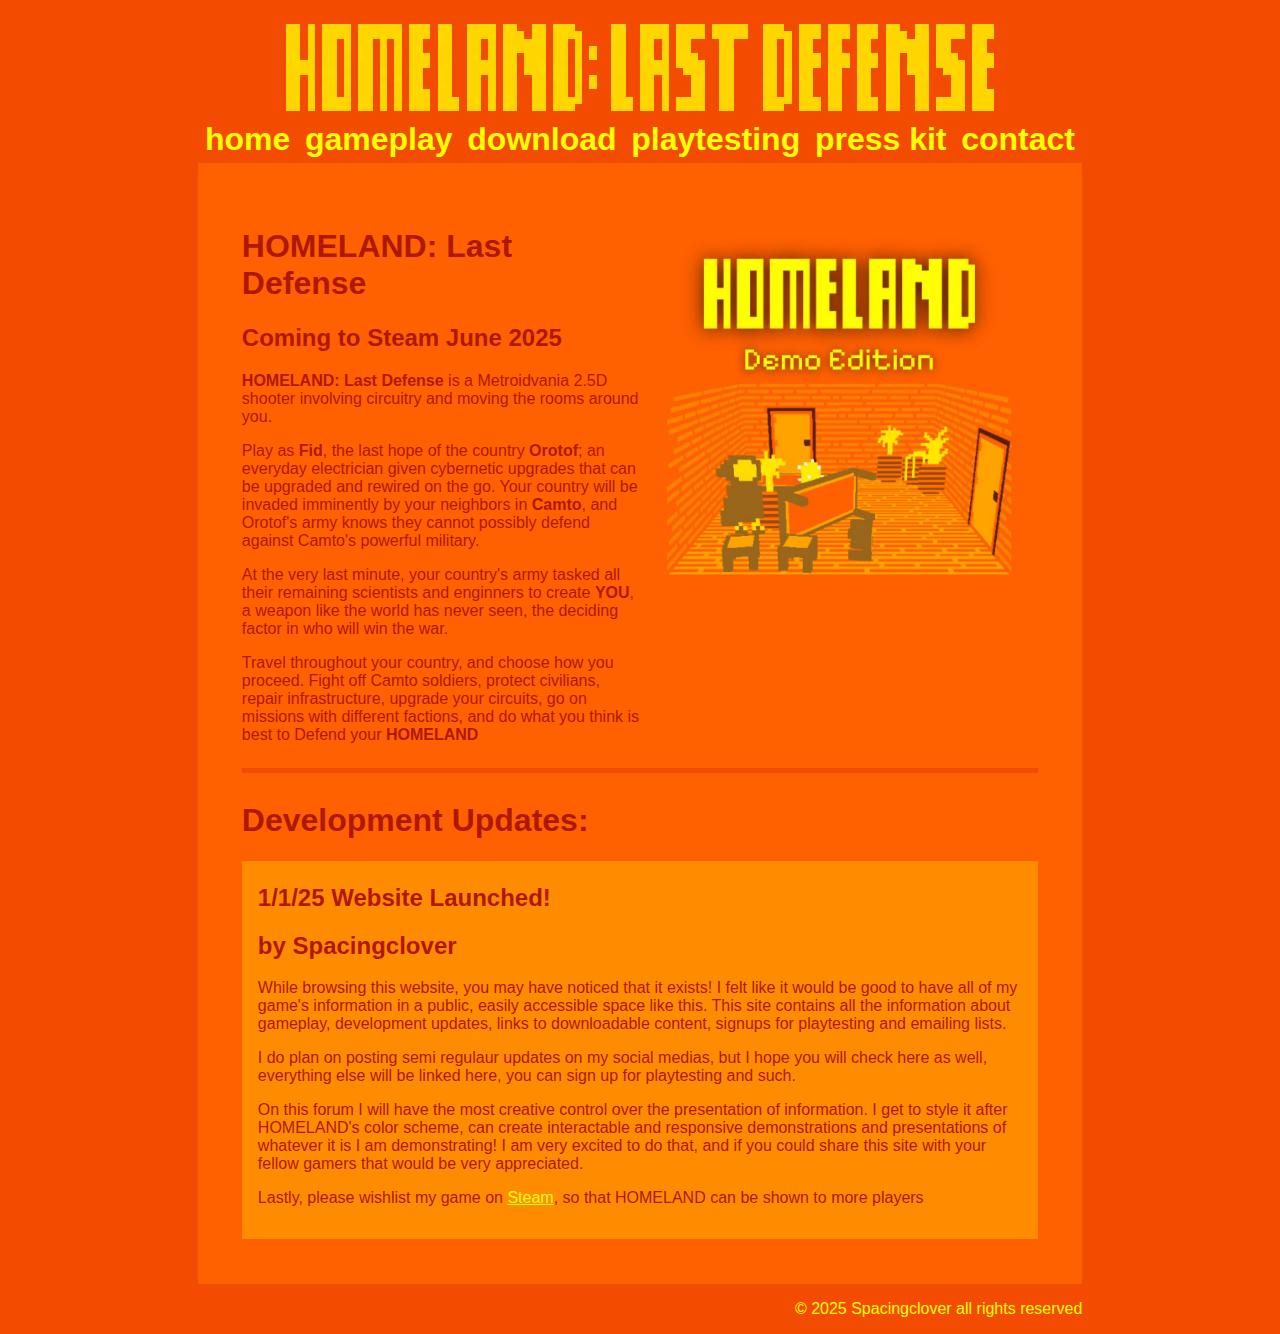
==== index.html @ 163c04c4 "main" ====
<!DOCTYPE html>
<html lang="en">
<meta charset="UTF-8">
<title>HOMELAND: Last Defense</title>
<meta name="viewport" content="width=device-width,initial-scale=1">
<link rel="stylesheet" href="css/style.css">
<link rel="icon" href="images/icon.ico">
<body>

<div id="main">
  <div id="header">
    <img src="images/title2.png" alt="title image" id="title" class="center">
    <div id="navbar" class="flexbox">
    </div> <!-- end navbar -->
  </div> <!-- close header -->
  <div id="content">

    <div class="hbox"> <!-- game pitch -->
      <div class="box">
        <h1>HOMELAND: Last Defense</h1>
        <h2>Coming to Steam June 2025</h2>
        <p><span>HOMELAND: Last Defense</span> is a Metroidvania 2.5D shooter involving circuitry and moving the rooms around you.</p>
        <p>Play as <span>Fid</span>, the last hope of the country <span>Orotof</span>; an everyday electrician given cybernetic upgrades that can be upgraded and rewired on the go. Your country will be invaded imminently by your neighbors in <span>Camto</span>, and Orotof's army knows they cannot possibly defend against Camto's powerful military.</p>
        <p>At the very last minute, your country's army tasked all their remaining scientists and enginners to create <span>YOU</span>, a weapon like the world has never seen, the deciding factor in who will win the war.</p>
        <p>Travel throughout your country, and choose how you proceed. Fight off Camto soldiers, protect civilians, repair infrastructure, upgrade your circuits, go on missions with different factions, and do what you think is best to Defend your <span>HOMELAND</span></p>
      </div>
      <div class="box">
        <img src="images/boxcover.jpg" alt="HOMELAND: Last Defense cover art" style="width:100%;">
      </div>
    </div> <!-- end game pitch -->

    <hr>

    <div class="hbox flexbox"> <!-- dev updates header -->
      <h1>Development Updates:</h1>
    </div> <!-- end dev updates header -->

    <div class="yellowbox"> <!-- dev updates header -->
      <h2>1/1/25 Website Launched!</h2>
      <h2>by Spacingclover</h2>
      <p>While browsing this website, you may have noticed that it exists! I felt like it would be good to have all of my game's information in a public, easily accessible space like this. This site contains all the information about gameplay, development updates, links to downloadable content, signups for playtesting and emailing lists.</p>
      <p>I do plan on posting semi regulaur updates on my social medias, but I hope you will check here as well, everything else will be linked here, you can sign up for playtesting and such.</p>
      <p>On this forum I will have the most creative control over the presentation of information. I get to style it after HOMELAND's color scheme, can create interactable and responsive demonstrations and presentations of whatever it is I am demonstrating! I am very excited to do that, and if you could share this site with your fellow gamers that would be very appreciated.</p>
      <p>Lastly, please wishlist my game on <a href="https://store.steampowered.com/app/3351620/HOMELAND_Last_Defense/" target="_empty">Steam</a>, so that HOMELAND can be shown to more players</p>
    </div> <!-- end dev updates header -->

  </div> <!-- end content -->
  <p style="float:right;color:yellow;">© 2025 Spacingclover all rights reserved</p>
</div> <!-- close main -->


<script src="js/behavior.js"></script>
</body>
</html>
---- css/style.css ----
:root{
  --BACKGROUD-ORANGE:#F34B00;
  --BODY-ORANGE:#FF6100;
  --DARKEST-ORANGE:#B01700;
}

* {
  font-family: arial;
}

body{
  background-color: var(--BACKGROUD-ORANGE);
  padding-top: 1em;
}

p, h1, h2{
  color: var(--DARKEST-ORANGE);
}

li{
  text-decoration-color: var(--DARKEST-ORANGE);
}

a{
  color: yellow;
}

hr{
  background-color: var(--BACKGROUD-ORANGE);
  height: 5px;
  border: none;
}

span{
  font-weight: bold;
}

#main{
  width: 70%;
  height: 100%;
  margin: auto;
}

#header{
  background-color: var(--BACKGROUD-ORANGE);
}

#content{
  background-color: var(--BODY-ORANGE);
  width: 90%;
  height: 100%;
  padding: 5%;
}

#title{
  margin-bottom: 10px;
  filter: brightness(140%);
  image-rendering: pixelated;
  width: 80%;
}

.center {
  display: block;
  margin-left: auto;
  margin-right: auto;
  width: 50%;
}

.flexbox{
  display: flex;
  padding: 0px;
  flex-wrap: wrap;
}

#navbar{
  justify-content: space-around;
  margin-bottom: 5px;
  margin-top: 5px;
}

.navbaritem{
  display: inline;
  text-decoration: none;
  font-size: 2em;
  color: yellow;
}

#surveycontainer{
  height: 100%;
}

.container{
  background-color: var(--BACKGROUD-ORANGE);
  display: inline;
  padding: 10px;
  border-radius: 10px;
  margin: 5px;
}

.letter-anim{
  position: relative;
  display: inline-block;
}

.navbaritem:hover > .letter-anim{
  animation: anim 1s infinite;
  animation-delay: calc(0.1s * var(--i));
}

@keyframes anim {
  0%,50%,100%{
    transform: translateY(0px);
  }
  25%{
    transform: translateY(-10px);
  }
}

.hbox{
  display: flex;
  flex-direction: row;
}

.box{
  flex: 50%;
}

.yellowbox{
  background-color:darkorange;
  padding:0.2em 1em 1em 1em;
}

@media (max-width: 800px) {
  .hbox{
      flex-direction: column;
  }
  #main{
    width: 100%;
  }
  .box{
    flex: 100%;
  }
}
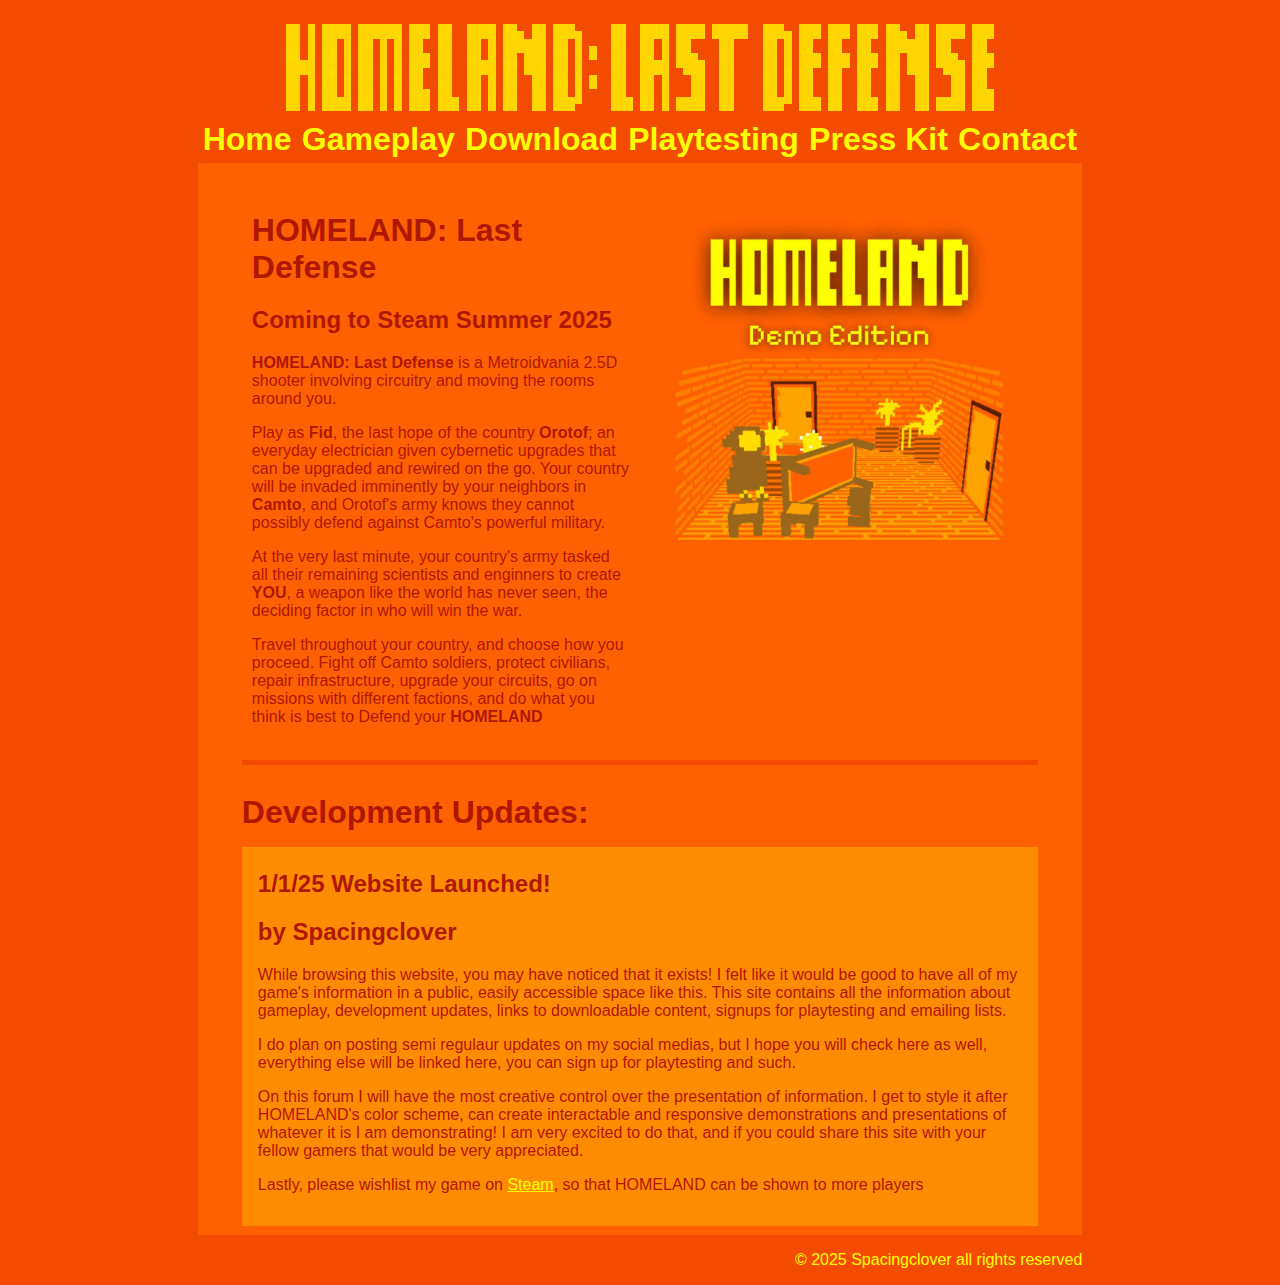
==== commit 731923d2: "main" ====
--- a/index.html
+++ b/index.html
@@ -18,7 +18,7 @@
     <div class="hbox"> <!-- game pitch -->
       <div class="box">
         <h1>HOMELAND: Last Defense</h1>
-        <h2>Coming to Steam June 2025</h2>
+        <h2>Coming to Steam Summer 2025</h2>
         <p><span>HOMELAND: Last Defense</span> is a Metroidvania 2.5D shooter involving circuitry and moving the rooms around you.</p>
         <p>Play as <span>Fid</span>, the last hope of the country <span>Orotof</span>; an everyday electrician given cybernetic upgrades that can be upgraded and rewired on the go. Your country will be invaded imminently by your neighbors in <span>Camto</span>, and Orotof's army knows they cannot possibly defend against Camto's powerful military.</p>
         <p>At the very last minute, your country's army tasked all their remaining scientists and enginners to create <span>YOU</span>, a weapon like the world has never seen, the deciding factor in who will win the war.</p>
--- a/css/style.css
+++ b/css/style.css
@@ -13,8 +13,12 @@
   padding-top: 1em;
 }
 
-p, h1, h2{
+p, h1, h2, h3, ul, li{
   color: var(--DARKEST-ORANGE);
+}
+
+h1{
+  margin-bottom: 0.5em;
 }
 
 li{
@@ -49,7 +53,7 @@
   background-color: var(--BODY-ORANGE);
   width: 90%;
   height: 100%;
-  padding: 5%;
+  padding: 1.1em 5% 1% 5%;
 }
 
 #title{
@@ -123,6 +127,7 @@
 
 .box{
   flex: 50%;
+  padding: 10px;
 }
 
 .yellowbox{
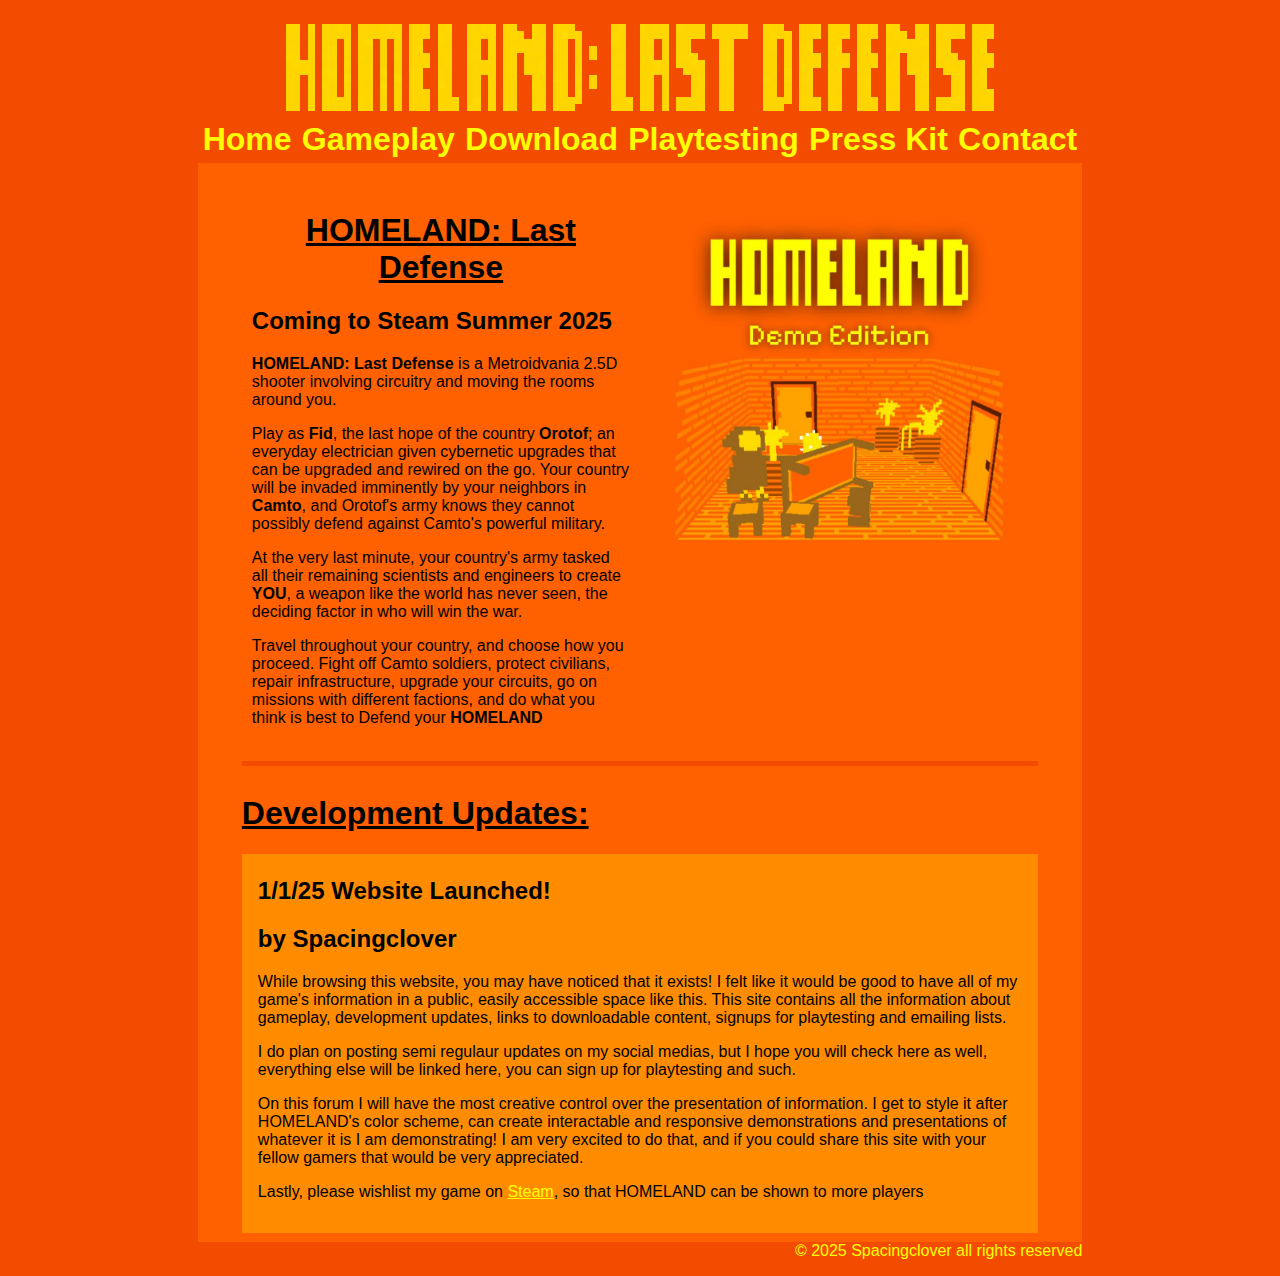
==== commit 77c9f1c8: "main" ====
--- a/index.html
+++ b/index.html
@@ -21,7 +21,7 @@
         <h2>Coming to Steam Summer 2025</h2>
         <p><span>HOMELAND: Last Defense</span> is a Metroidvania 2.5D shooter involving circuitry and moving the rooms around you.</p>
         <p>Play as <span>Fid</span>, the last hope of the country <span>Orotof</span>; an everyday electrician given cybernetic upgrades that can be upgraded and rewired on the go. Your country will be invaded imminently by your neighbors in <span>Camto</span>, and Orotof's army knows they cannot possibly defend against Camto's powerful military.</p>
-        <p>At the very last minute, your country's army tasked all their remaining scientists and enginners to create <span>YOU</span>, a weapon like the world has never seen, the deciding factor in who will win the war.</p>
+        <p>At the very last minute, your country's army tasked all their remaining scientists and engineers to create <span>YOU</span>, a weapon like the world has never seen, the deciding factor in who will win the war.</p>
         <p>Travel throughout your country, and choose how you proceed. Fight off Camto soldiers, protect civilians, repair infrastructure, upgrade your circuits, go on missions with different factions, and do what you think is best to Defend your <span>HOMELAND</span></p>
       </div>
       <div class="box">
--- a/css/style.css
+++ b/css/style.css
@@ -14,11 +14,16 @@
 }
 
 p, h1, h2, h3, ul, li{
-  color: var(--DARKEST-ORANGE);
+  color: black;
+}
+
+p{
+  margin-top: 0px;
 }
 
 h1{
-  margin-bottom: 0.5em;
+  text-align: center;
+  text-decoration: underline;
 }
 
 li{
@@ -137,7 +142,8 @@
 
 @media (max-width: 800px) {
   .hbox{
-      flex-direction: column;
+    display: flex;
+    flex-direction: column;
   }
   #main{
     width: 100%;
@@ -145,4 +151,10 @@
   .box{
     flex: 100%;
   }
+  .a{
+    order: 1;
+  }
+  .b{
+    order: 2;
+  }
 }
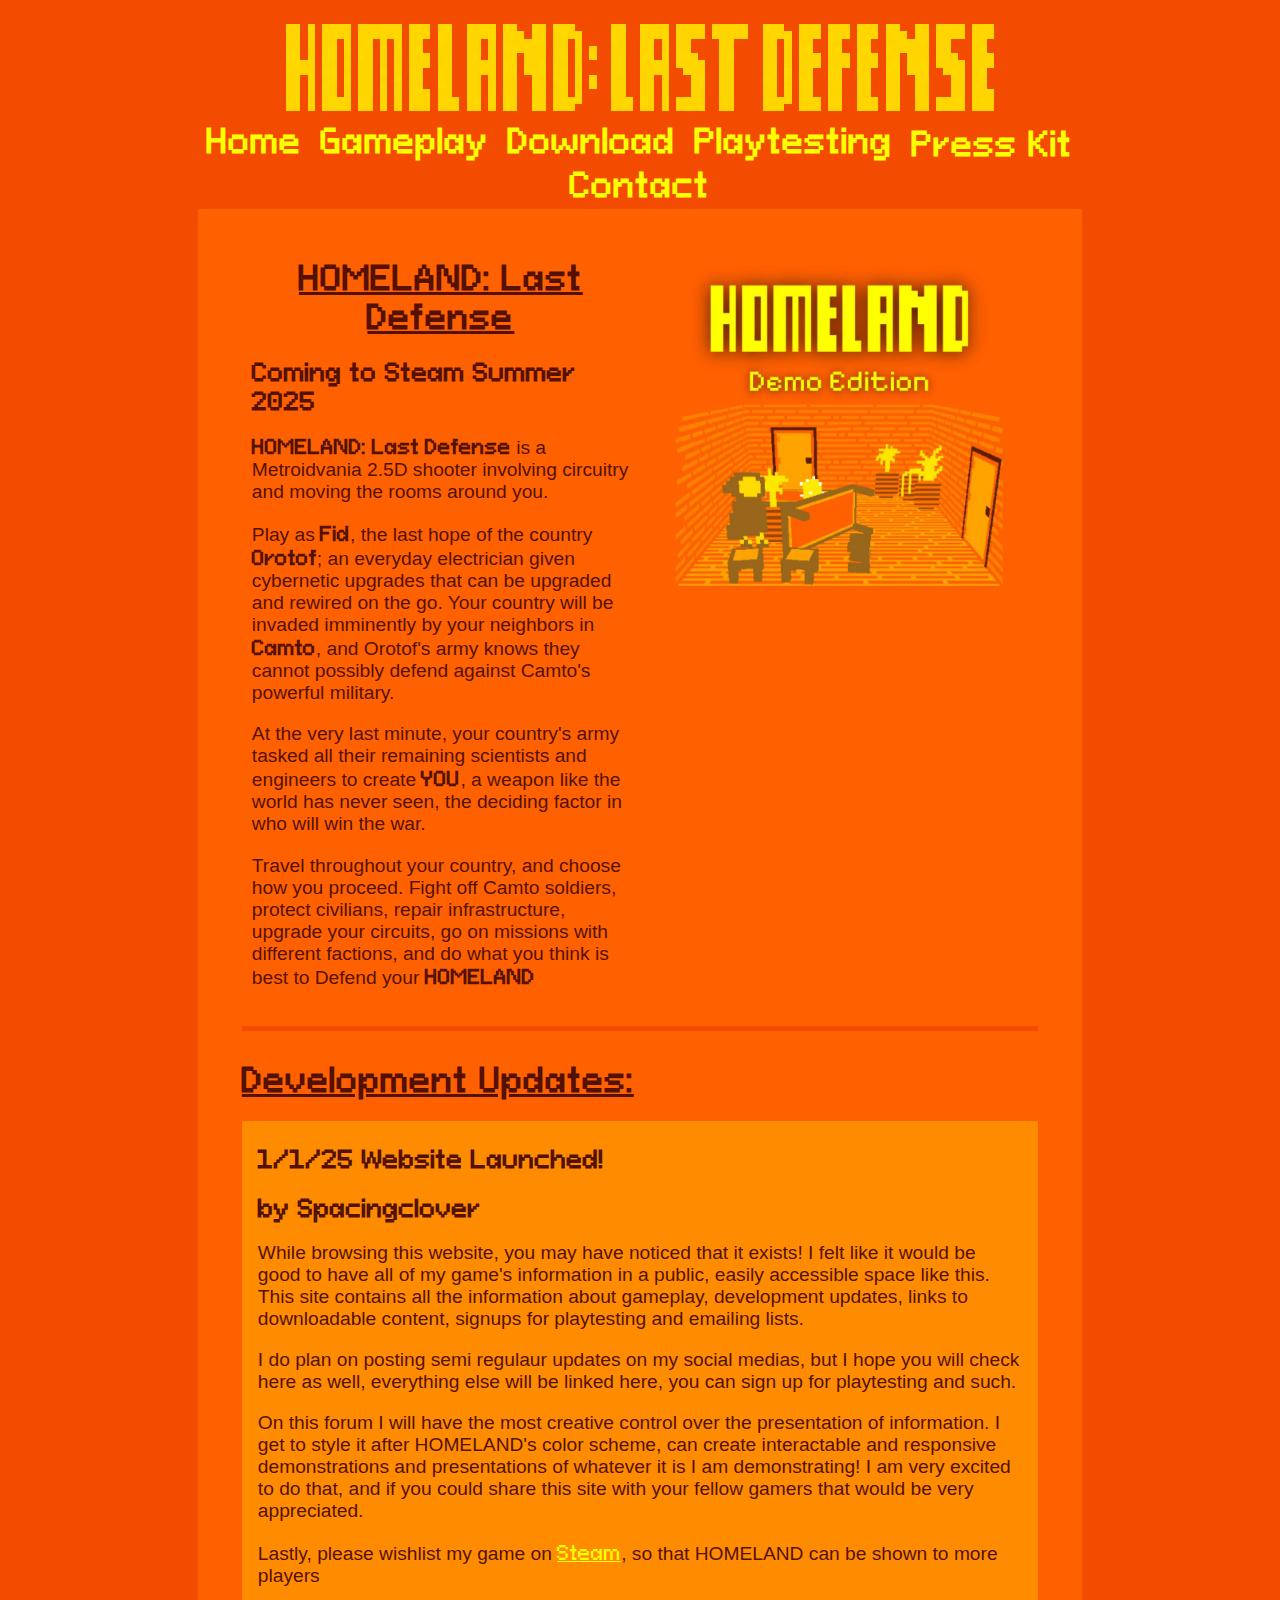
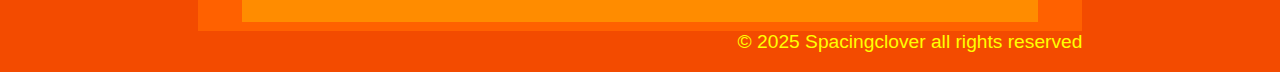
==== commit cc3e58d3: "main" ====
--- a/index.html
+++ b/index.html
@@ -3,6 +3,8 @@
 <meta charset="UTF-8">
 <title>HOMELAND: Last Defense</title>
 <meta name="viewport" content="width=device-width,initial-scale=1">
+<meta name="keywords" content="HOMELAND, Last Defense, Steam, metroidvania">
+<meta name="description" content="HOMELAND: Last Defense is a Metroidvania 2.5D shooter involving circuitry and moving the rooms around you.">
 <link rel="stylesheet" href="css/style.css">
 <link rel="icon" href="images/icon.ico">
 <body>
--- a/css/style.css
+++ b/css/style.css
@@ -5,7 +5,7 @@
 }
 
 * {
-  font-family: arial;
+  font-family: pixeloidsans;
 }
 
 body{
@@ -14,11 +14,14 @@
 }
 
 p, h1, h2, h3, ul, li{
-  color: black;
+  color: #510;
 }
 
 p{
   margin-top: 0px;
+  font-family: sans-serif;
+  color: #510;
+  font-size: 1.2em;
 }
 
 h1{
@@ -32,6 +35,10 @@
 
 a{
   color: yellow;
+}
+
+a:hover{
+  text-shadow:0px 0px 10px yellow;
 }
 
 hr{
@@ -66,6 +73,21 @@
   filter: brightness(140%);
   image-rendering: pixelated;
   width: 80%;
+}
+
+#sidebar{
+  position:fixed;
+  left: 10px;
+  padding: 10px;
+  padding-left: 2px;
+}
+
+#sidebar > h2,li{
+  color: black;
+}
+
+#dyslexia-font-button{
+  margin-left: 1.5em;
 }
 
 .center {
@@ -148,6 +170,9 @@
   #main{
     width: 100%;
   }
+  #sidebar{
+    position: relative;
+  }
   .box{
     flex: 100%;
   }
@@ -157,4 +182,13 @@
   .b{
     order: 2;
   }
+  .navbaritem{
+    font-size: 1.4em;
+    padding: 0.2em;
+  }
 }
+
+@font-face {
+  font-family: pixeloidsans;
+  src: url(../assets/PixeloidSans.ttf);
+}
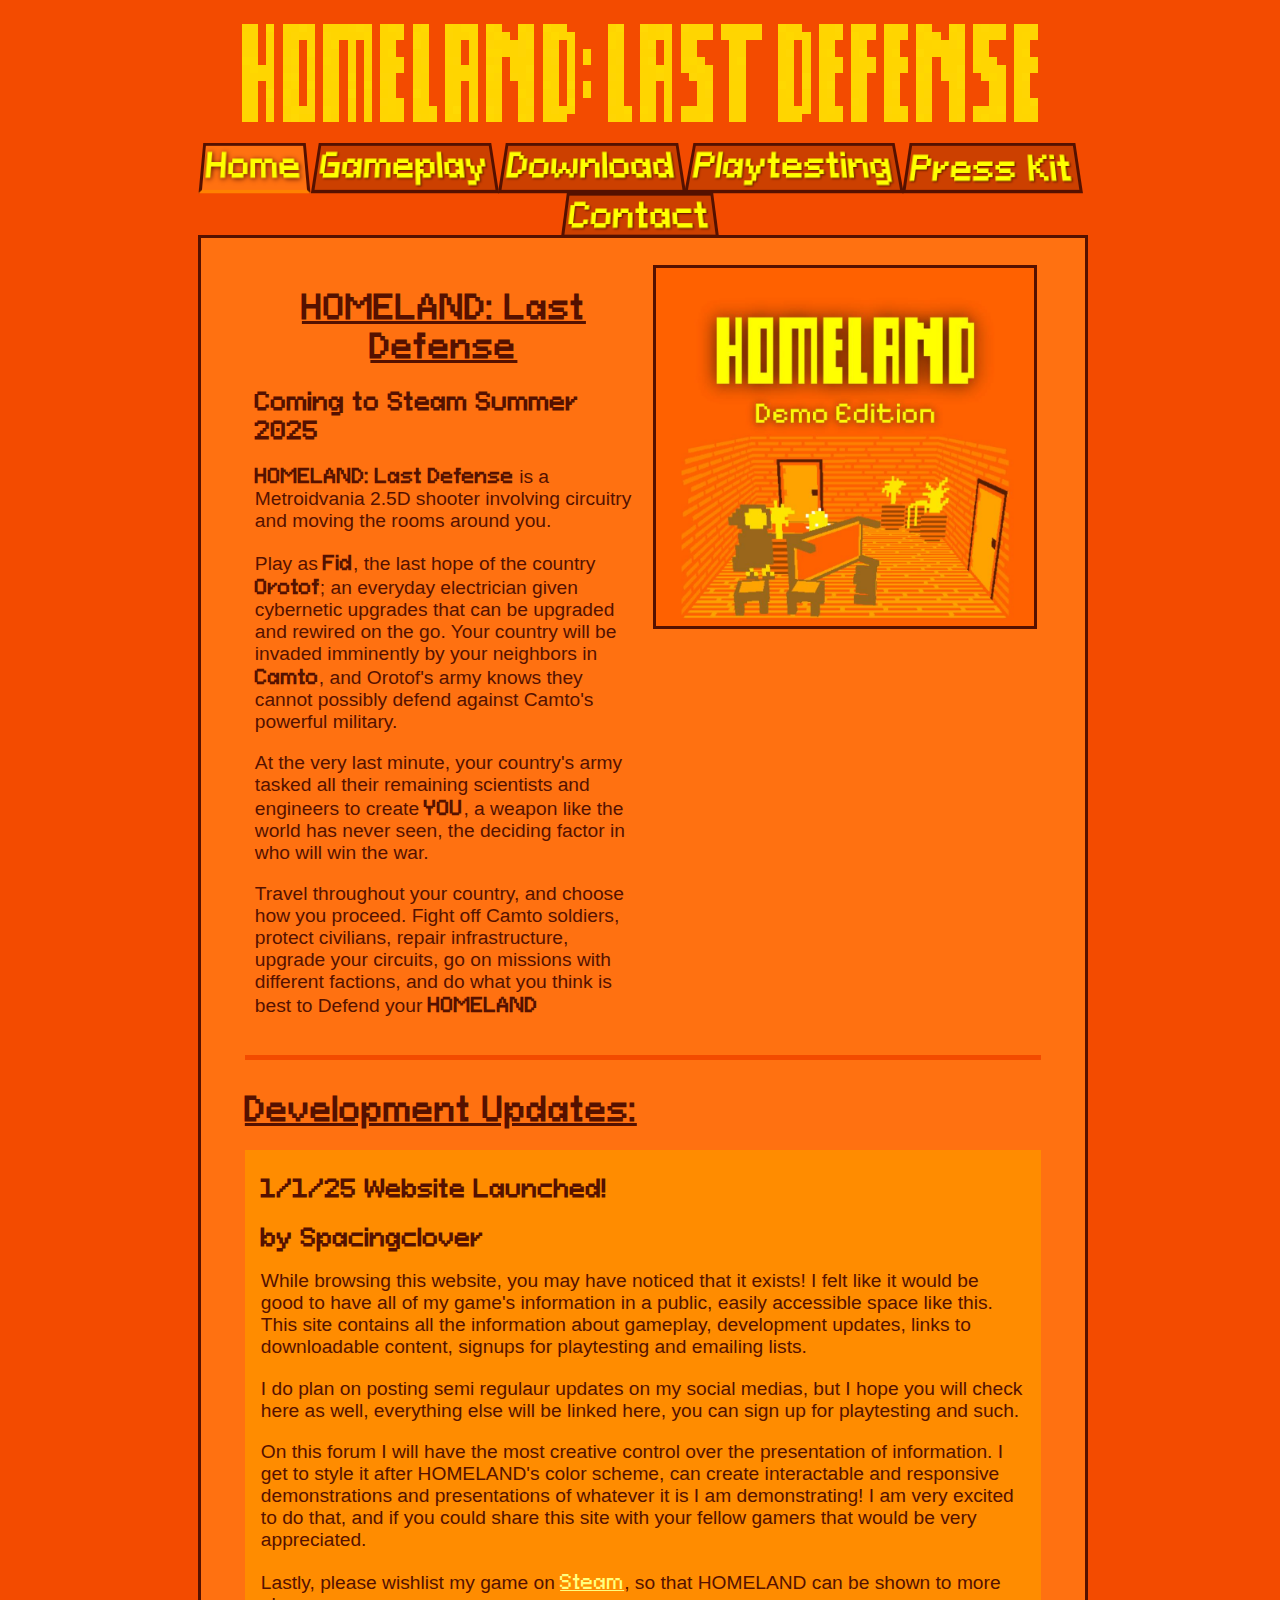
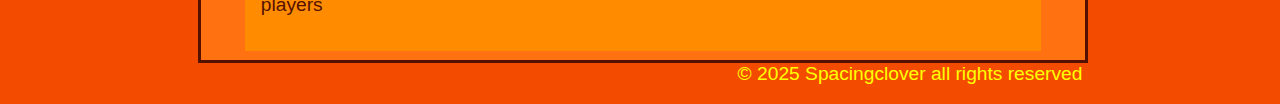
==== commit 770e423b: "updated navbar and theme" ====
--- a/index.html
+++ b/index.html
@@ -5,7 +5,11 @@
 <meta name="viewport" content="width=device-width,initial-scale=1">
 <meta name="keywords" content="HOMELAND, Last Defense, Steam, metroidvania">
 <meta name="description" content="HOMELAND: Last Defense is a Metroidvania 2.5D shooter involving circuitry and moving the rooms around you.">
+<meta name="author" content="Spacingclover">
+<meta name="page_name" content="index">
+<link rel="stylesheet" href="css/native_elements.css">
 <link rel="stylesheet" href="css/style.css">
+<link rel="stylesheet" href="css/classes.css">
 <link rel="icon" href="images/icon.ico">
 <body>
 
--- a/css/native_elements.css
+++ b/css/native_elements.css
@@ -0,0 +1,57 @@
+:root{
+  --BACKGROUD-ORANGE:#F34B00;
+  --BODY-ORANGE:#FF7111;
+  --DARKEST-ORANGE:#B01700;
+}
+
+* {
+  font-family: pixeloidsans;
+}
+
+body{
+  background-color: var(--BACKGROUD-ORANGE);
+  padding-top: 1em;s
+}
+
+p, h1, h2, h3, ul, li{
+  color: #510;
+}
+
+p{
+  margin-top: 0px;
+  font-family: sans-serif;
+  color: #510;
+  font-size: 1.2em;
+}
+
+h1{
+  text-align: center;
+  text-decoration: underline;
+}
+
+li{
+  text-decoration-color: var(--DARKEST-ORANGE);
+}
+
+a{
+  color: #FFFF80;
+}
+
+a:hover{
+  text-shadow:0px 0px 10px yellow;
+}
+
+hr{
+  background-color: var(--BACKGROUD-ORANGE);
+  height: 5px;
+  border: none;
+}
+
+span{
+  font-weight: bold;
+}
+
+.box > img{
+  border-color: #510;
+  border-style: solid;
+}
--- a/css/style.css
+++ b/css/style.css
@@ -1,64 +1,7 @@
-:root{
-  --BACKGROUD-ORANGE:#F34B00;
-  --BODY-ORANGE:#FF6100;
-  --DARKEST-ORANGE:#B01700;
-}
-
-* {
-  font-family: pixeloidsans;
-}
-
-body{
-  background-color: var(--BACKGROUD-ORANGE);
-  padding-top: 1em;
-}
-
-p, h1, h2, h3, ul, li{
-  color: #510;
-}
-
-p{
-  margin-top: 0px;
-  font-family: sans-serif;
-  color: #510;
-  font-size: 1.2em;
-}
-
-h1{
-  text-align: center;
-  text-decoration: underline;
-}
-
-li{
-  text-decoration-color: var(--DARKEST-ORANGE);
-}
-
-a{
-  color: yellow;
-}
-
-a:hover{
-  text-shadow:0px 0px 10px yellow;
-}
-
-hr{
-  background-color: var(--BACKGROUD-ORANGE);
-  height: 5px;
-  border: none;
-}
-
-span{
-  font-weight: bold;
-}
-
 #main{
   width: 70%;
   height: 100%;
   margin: auto;
-}
-
-#header{
-  background-color: var(--BACKGROUD-ORANGE);
 }
 
 #content{
@@ -66,13 +9,21 @@
   width: 90%;
   height: 100%;
   padding: 1.1em 5% 1% 5%;
+  border-color: #510;
+  border-style: solid;
 }
 
 #title{
-  margin-bottom: 10px;
+  margin-bottom: 20px;
   filter: brightness(140%);
   image-rendering: pixelated;
-  width: 80%;
+  width: 90%;
+}
+
+#navbar{
+  justify-content: space-around;
+  margin-top: 5px;
+  margin-bottom: -2px;
 }
 
 #sidebar{
@@ -90,76 +41,8 @@
   margin-left: 1.5em;
 }
 
-.center {
-  display: block;
-  margin-left: auto;
-  margin-right: auto;
-  width: 50%;
-}
-
-.flexbox{
-  display: flex;
-  padding: 0px;
-  flex-wrap: wrap;
-}
-
-#navbar{
-  justify-content: space-around;
-  margin-bottom: 5px;
-  margin-top: 5px;
-}
-
-.navbaritem{
-  display: inline;
-  text-decoration: none;
-  font-size: 2em;
-  color: yellow;
-}
-
 #surveycontainer{
   height: 100%;
-}
-
-.container{
-  background-color: var(--BACKGROUD-ORANGE);
-  display: inline;
-  padding: 10px;
-  border-radius: 10px;
-  margin: 5px;
-}
-
-.letter-anim{
-  position: relative;
-  display: inline-block;
-}
-
-.navbaritem:hover > .letter-anim{
-  animation: anim 1s infinite;
-  animation-delay: calc(0.1s * var(--i));
-}
-
-@keyframes anim {
-  0%,50%,100%{
-    transform: translateY(0px);
-  }
-  25%{
-    transform: translateY(-10px);
-  }
-}
-
-.hbox{
-  display: flex;
-  flex-direction: row;
-}
-
-.box{
-  flex: 50%;
-  padding: 10px;
-}
-
-.yellowbox{
-  background-color:darkorange;
-  padding:0.2em 1em 1em 1em;
 }
 
 @media (max-width: 800px) {
--- a/css/classes.css
+++ b/css/classes.css
@@ -0,0 +1,90 @@
+.center {
+  display: block;
+  margin-left: auto;
+  margin-right: auto;
+  width: 50%;
+}
+
+.flexbox{
+  display: flex;
+  padding: 0px;
+  flex-wrap: wrap;
+}
+
+.navbaritem{
+  display: inline;
+  text-decoration: none;
+  font-size: 2em;
+  color: yellow;
+  background-color: var(--BODY-ORANGE);
+  border-style: solid;
+  border-color: #510;
+  border-bottom-color: #FF8100;
+  padding: 0px 3px 0px 3px;
+  -webkit-user-select: none; /* Safari */
+  -moz-user-select: none; /* Firefox */
+  -ms-user-select: none; /* IE10+/Edge */
+  user-select: none; /* Standard */
+  text-shadow: none;
+  text-shadow: 1px 1px 2px #510;
+  transform: perspective(10px) rotateX(1deg);
+}
+
+.navbaritem:not(.navbaritem-unfocused){
+  text-shadow: 1px 1px 5px #510;
+}
+
+.navbaritem-unfocused{
+  transition: background-color 0.5s;
+  background-color: #CC4000;
+  border-bottom-style: solid;
+  border-bottom-color: #510;
+}
+
+.navbaritem-unfocused:hover{
+  transition: background-color 0.5s;
+  background-color: red;
+  text-shadow: 1px 1px 5px #510;
+}
+
+.container{
+  background-color: var(--BACKGROUD-ORANGE);
+  display: inline;
+  padding: 10px;
+  border-radius: 10px;
+  margin: 5px;
+}
+
+.letter-anim{
+  position: relative;
+  display: inline-block;
+}
+
+.navbaritem:hover > .letter-anim{
+  animation: anim 1s infinite;
+  animation-delay: calc(0.1s * var(--i));
+}
+
+@keyframes anim {
+  0%,50%,100%{
+    transform: translateY(0px);
+  }
+  25%{
+    transform: translateY(-10px);
+  }
+}
+
+.hbox{
+  display: flex;
+  flex-direction: row;
+}
+
+.box{
+  flex: 50%;
+  padding: 10px;
+}
+
+.yellowbox{
+  background-color:darkorange;
+  padding:0.2em 1em 1em 1em;
+}
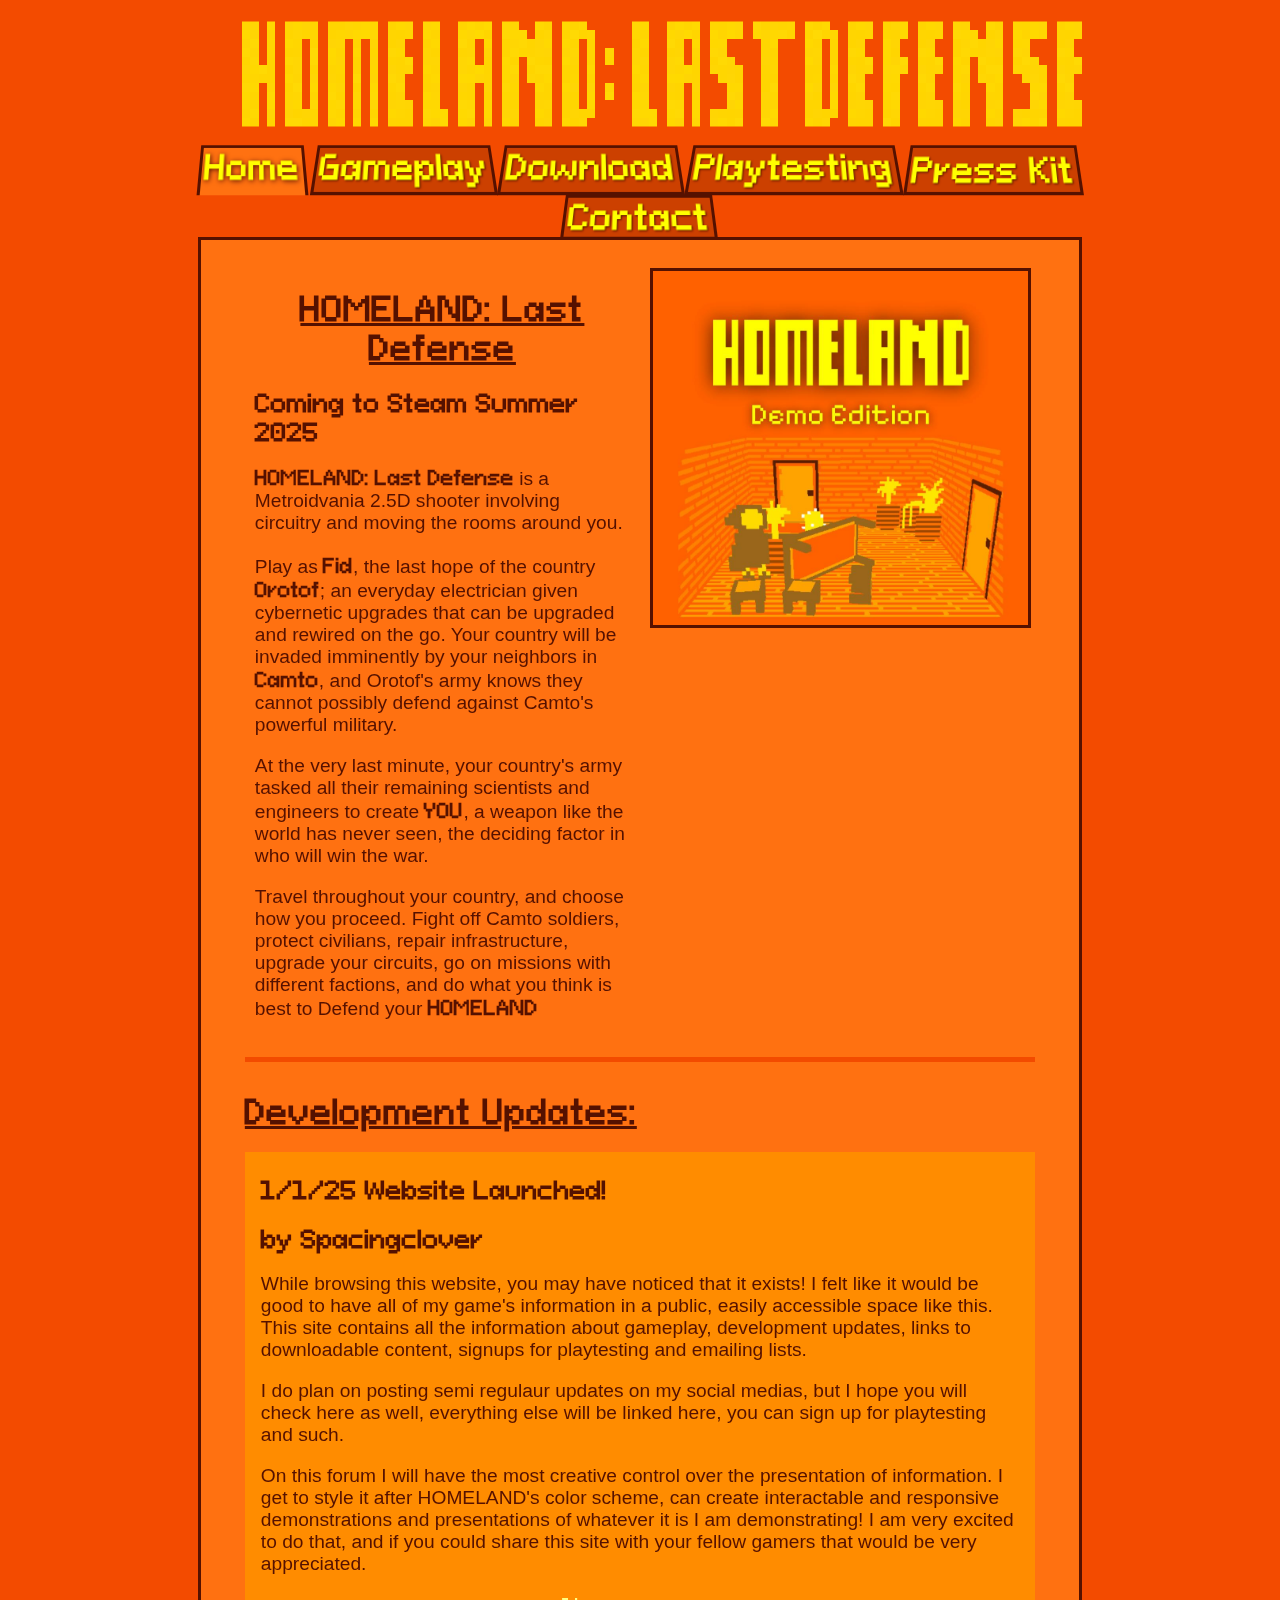
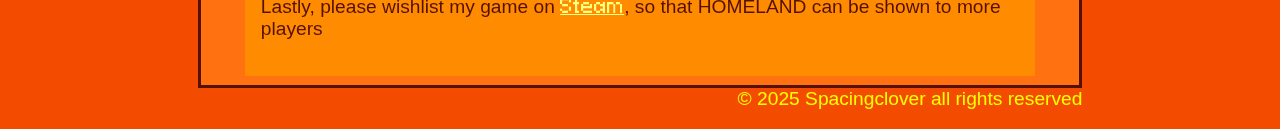
==== commit d4d6a868: "fancy title" ====
--- a/index.html
+++ b/index.html
@@ -13,9 +13,34 @@
 <link rel="icon" href="images/icon.ico">
 <body>
 
+<canvas id="canvas"></canvas>
+
 <div id="main">
   <div id="header">
-    <img src="images/title2.png" alt="title image" id="title" class="center">
+    <!--<img src="images/title2.png" alt="title image" id="title" class="center">-->
+    <div id="title" class="center">
+      <img src="images/h.png" class="titleletter">
+      <img src="images/o.png" class="titleletter">
+      <img src="images/m.png" class="titleletter">
+      <img src="images/e.png" class="titleletter">
+      <img src="images/l.png" class="titleletter">
+      <img src="images/a.png" class="titleletter">
+      <img src="images/n.png" class="titleletter">
+      <img src="images/d.png" class="titleletter">
+      <img src="images/colon.png" class="titleletter">
+      <img src="images/l.png" class="titleletter">
+      <img src="images/a.png" class="titleletter">
+      <img src="images/s.png" class="titleletter">
+      <img src="images/t.png" class="titleletter">
+      <div style="width:10px;"></div>
+      <img src="images/d.png" class="titleletter">
+      <img src="images/e.png" class="titleletter">
+      <img src="images/f.png" class="titleletter">
+      <img src="images/e.png" class="titleletter">
+      <img src="images/n.png" class="titleletter">
+      <img src="images/s.png" class="titleletter">
+      <img src="images/e.png" class="titleletter">
+    </div>
     <div id="navbar" class="flexbox">
     </div> <!-- end navbar -->
   </div> <!-- close header -->
--- a/css/style.css
+++ b/css/style.css
@@ -6,7 +6,6 @@
 
 #content{
   background-color: var(--BODY-ORANGE);
-  width: 90%;
   height: 100%;
   padding: 1.1em 5% 1% 5%;
   border-color: #510;
@@ -15,15 +14,17 @@
 
 #title{
   margin-bottom: 20px;
-  filter: brightness(140%);
-  image-rendering: pixelated;
   width: 90%;
+  display: flex;
 }
 
 #navbar{
   justify-content: space-around;
   margin-top: 5px;
   margin-bottom: -2px;
+  text-align: justify;
+  width: 100.3%;
+  transform: translateX(-2px) translateY(0.1px);
 }
 
 #sidebar{
@@ -75,3 +76,10 @@
   font-family: pixeloidsans;
   src: url(../assets/PixeloidSans.ttf);
 }
+
+#canvas{
+  position:fixed;
+  top:0px;
+  left:0px;
+  z-index:-1;
+}
--- a/css/classes.css
+++ b/css/classes.css
@@ -19,7 +19,7 @@
   background-color: var(--BODY-ORANGE);
   border-style: solid;
   border-color: #510;
-  border-bottom-color: #FF8100;
+  border-bottom-style: none;
   padding: 0px 3px 0px 3px;
   -webkit-user-select: none; /* Safari */
   -moz-user-select: none; /* Firefox */
@@ -88,3 +88,31 @@
   background-color:darkorange;
   padding:0.2em 1em 1em 1em;
 }
+
+.titleletter{
+  flex-grow: 1;
+  height: 100px;
+  margin-right: 10px;
+  filter: brightness(140%);
+  image-rendering: pixelated;
+  transform: scaleY(105%);
+  animation: titleflash 5s infinite;
+  animation-delay: calc(0.1s * var(--i));
+  -webkit-user-select: none; /* Safari */
+  -moz-user-select: none; /* Firefox */
+  -ms-user-select: none; /* IE10+/Edge */
+  user-select: none; /* Standard */
+}
+
+.titleletter:last-child{
+  margin-right: 0px;
+}
+
+@keyframes titleflash {
+  0%,40%,60%,100%{
+    filter: brightness(140%);
+  }
+  45%,55%{
+    filter: brightness(1000%) drop-shadow(0px 0px 5px yellow);
+  }
+}
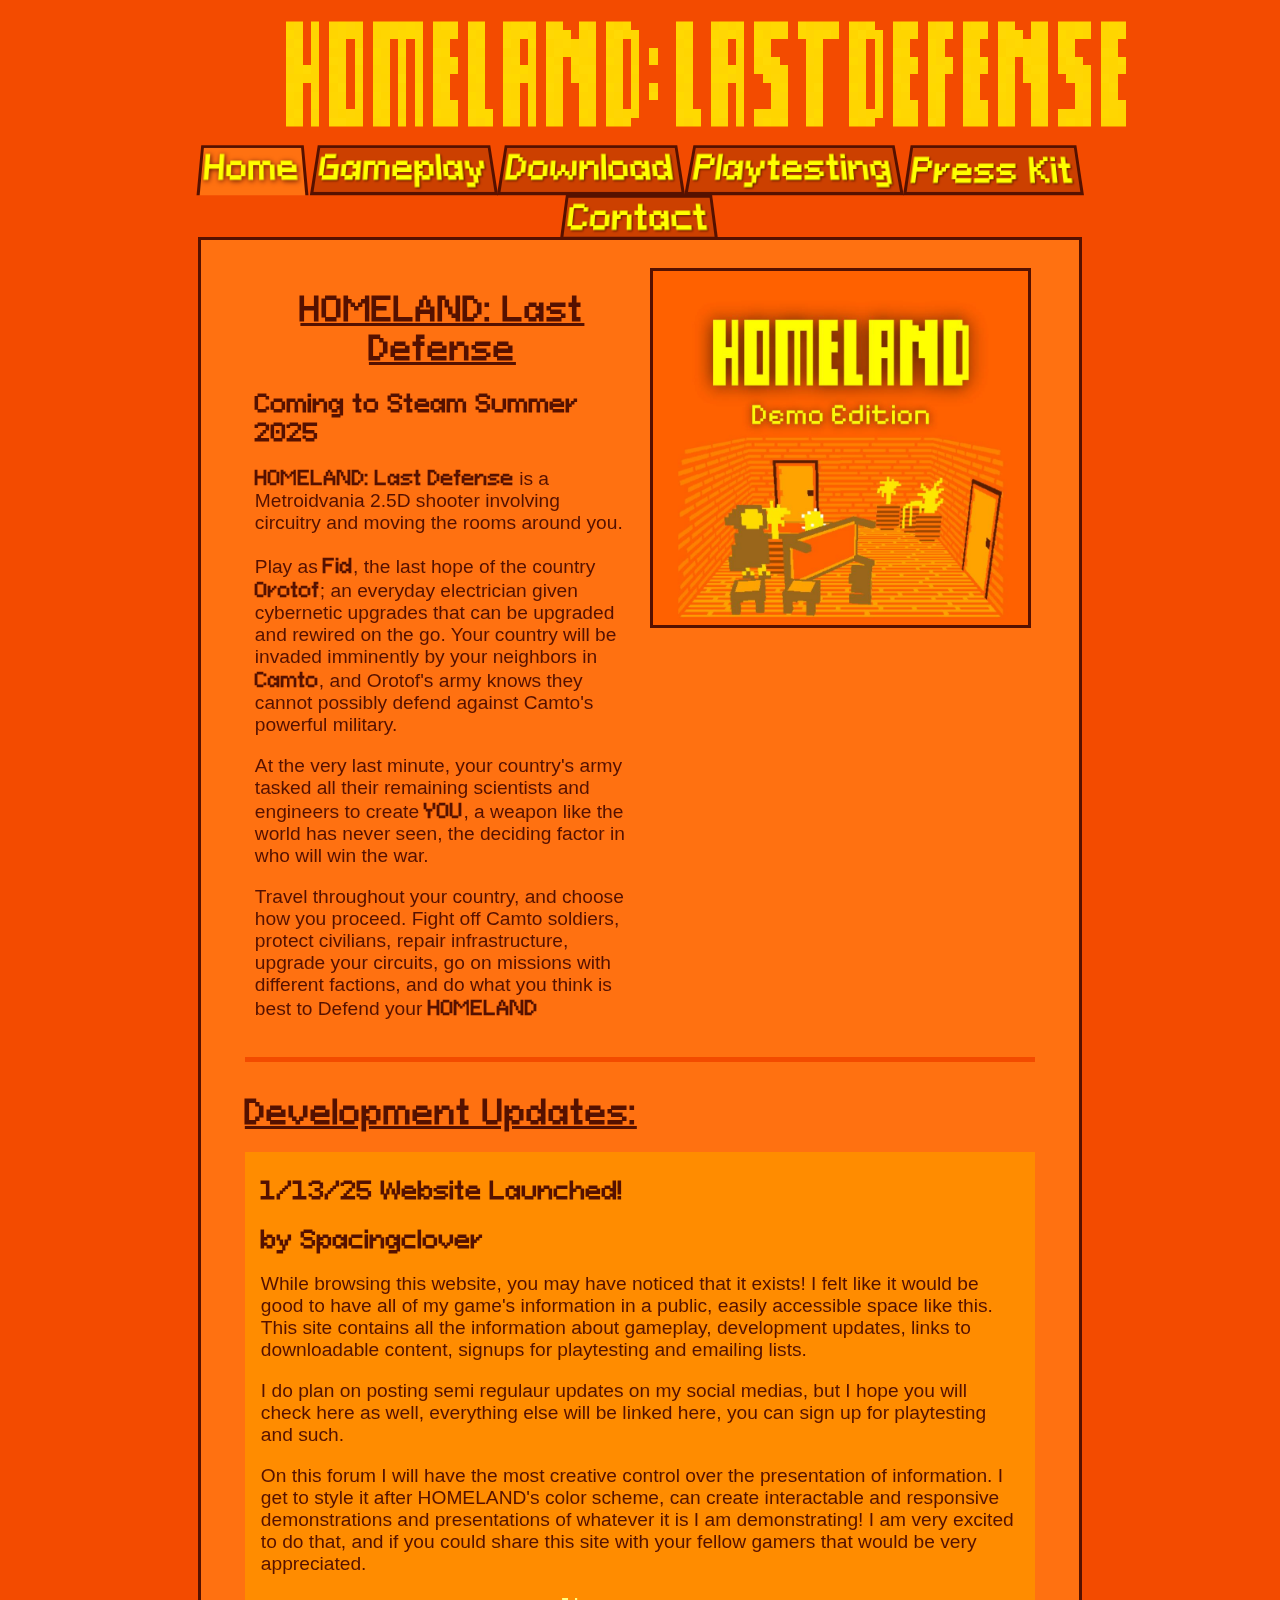
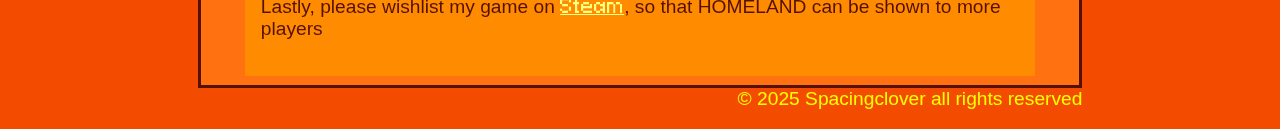
==== commit 43413d09: "worked on gameplay section" ====
--- a/index.html
+++ b/index.html
@@ -18,7 +18,7 @@
 <div id="main">
   <div id="header">
     <!--<img src="images/title2.png" alt="title image" id="title" class="center">-->
-    <div id="title" class="center">
+    <div id="title">
       <img src="images/h.png" class="titleletter">
       <img src="images/o.png" class="titleletter">
       <img src="images/m.png" class="titleletter">
@@ -27,19 +27,19 @@
       <img src="images/a.png" class="titleletter">
       <img src="images/n.png" class="titleletter">
       <img src="images/d.png" class="titleletter">
-      <img src="images/colon.png" class="titleletter">
-      <img src="images/l.png" class="titleletter">
-      <img src="images/a.png" class="titleletter">
-      <img src="images/s.png" class="titleletter">
-      <img src="images/t.png" class="titleletter">
-      <div style="width:10px;"></div>
-      <img src="images/d.png" class="titleletter">
-      <img src="images/e.png" class="titleletter">
-      <img src="images/f.png" class="titleletter">
-      <img src="images/e.png" class="titleletter">
-      <img src="images/n.png" class="titleletter">
-      <img src="images/s.png" class="titleletter">
-      <img src="images/e.png" class="titleletter">
+      <img src="images/colon.png" class="titleletter hidesmall">
+      <img src="images/l.png" class="titleletter hidesmall">
+      <img src="images/a.png" class="titleletter hidesmall">
+      <img src="images/s.png" class="titleletter hidesmall">
+      <img src="images/t.png" class="titleletter hidesmall">
+      <div style="width:10px;" class="hidesmall"></div>
+      <img src="images/d.png" class="titleletter hidesmall">
+      <img src="images/e.png" class="titleletter hidesmall">
+      <img src="images/f.png" class="titleletter hidesmall">
+      <img src="images/e.png" class="titleletter hidesmall">
+      <img src="images/n.png" class="titleletter hidesmall">
+      <img src="images/s.png" class="titleletter hidesmall">
+      <img src="images/e.png" class="titleletter hidesmall">
     </div>
     <div id="navbar" class="flexbox">
     </div> <!-- end navbar -->
@@ -47,7 +47,7 @@
   <div id="content">
 
     <div class="hbox"> <!-- game pitch -->
-      <div class="box">
+      <div class="box b">
         <h1>HOMELAND: Last Defense</h1>
         <h2>Coming to Steam Summer 2025</h2>
         <p><span>HOMELAND: Last Defense</span> is a Metroidvania 2.5D shooter involving circuitry and moving the rooms around you.</p>
@@ -55,7 +55,7 @@
         <p>At the very last minute, your country's army tasked all their remaining scientists and engineers to create <span>YOU</span>, a weapon like the world has never seen, the deciding factor in who will win the war.</p>
         <p>Travel throughout your country, and choose how you proceed. Fight off Camto soldiers, protect civilians, repair infrastructure, upgrade your circuits, go on missions with different factions, and do what you think is best to Defend your <span>HOMELAND</span></p>
       </div>
-      <div class="box">
+      <div class="box a">
         <img src="images/boxcover.jpg" alt="HOMELAND: Last Defense cover art" style="width:100%;">
       </div>
     </div> <!-- end game pitch -->
@@ -67,7 +67,7 @@
     </div> <!-- end dev updates header -->
 
     <div class="yellowbox"> <!-- dev updates header -->
-      <h2>1/1/25 Website Launched!</h2>
+      <h2>1/13/25 Website Launched!</h2>
       <h2>by Spacingclover</h2>
       <p>While browsing this website, you may have noticed that it exists! I felt like it would be good to have all of my game's information in a public, easily accessible space like this. This site contains all the information about gameplay, development updates, links to downloadable content, signups for playtesting and emailing lists.</p>
       <p>I do plan on posting semi regulaur updates on my social medias, but I hope you will check here as well, everything else will be linked here, you can sign up for playtesting and such.</p>
--- a/css/native_elements.css
+++ b/css/native_elements.css
@@ -51,7 +51,7 @@
   font-weight: bold;
 }
 
-.box > img{
+.box > img, video{
   border-color: #510;
   border-style: solid;
 }
--- a/css/style.css
+++ b/css/style.css
@@ -14,8 +14,10 @@
 
 #title{
   margin-bottom: 20px;
-  width: 90%;
+  margin-left: auto;
+  margin-right: auto;
   display: flex;
+  max-width: 80%;
 }
 
 #navbar{
@@ -46,7 +48,18 @@
   height: 100%;
 }
 
-@media (max-width: 800px) {
+
+.hbox{
+  display: flex;
+  flex-direction: row;
+}
+
+.box{
+  flex: 50%;
+  padding: 10px;
+}
+
+@media (max-width: 1000px) {
   .hbox{
     display: flex;
     flex-direction: column;
@@ -59,6 +72,7 @@
   }
   .box{
     flex: 100%;
+    display: block;
   }
   .a{
     order: 1;
@@ -69,6 +83,13 @@
   .navbaritem{
     font-size: 1.4em;
     padding: 0.2em;
+  }
+  .hidesmall{
+    display: none;
+    width: 0px;
+  }
+  .titleletter:nth-child(8){
+    margin-right: auto;
   }
 }
 
--- a/css/classes.css
+++ b/css/classes.css
@@ -74,25 +74,16 @@
   }
 }
 
-.hbox{
-  display: flex;
-  flex-direction: row;
-}
-
-.box{
-  flex: 50%;
-  padding: 10px;
-}
-
 .yellowbox{
   background-color:darkorange;
   padding:0.2em 1em 1em 1em;
 }
 
 .titleletter{
-  flex-grow: 1;
   height: 100px;
   margin-right: 10px;
+  display: block;
+
   filter: brightness(140%);
   image-rendering: pixelated;
   transform: scaleY(105%);
@@ -102,10 +93,15 @@
   -moz-user-select: none; /* Firefox */
   -ms-user-select: none; /* IE10+/Edge */
   user-select: none; /* Standard */
+
+}
+
+.titleletter:first-child{
+  margin-left: auto;
 }
 
 .titleletter:last-child{
-  margin-right: 0px;
+  margin-right: auto;
 }
 
 @keyframes titleflash {
